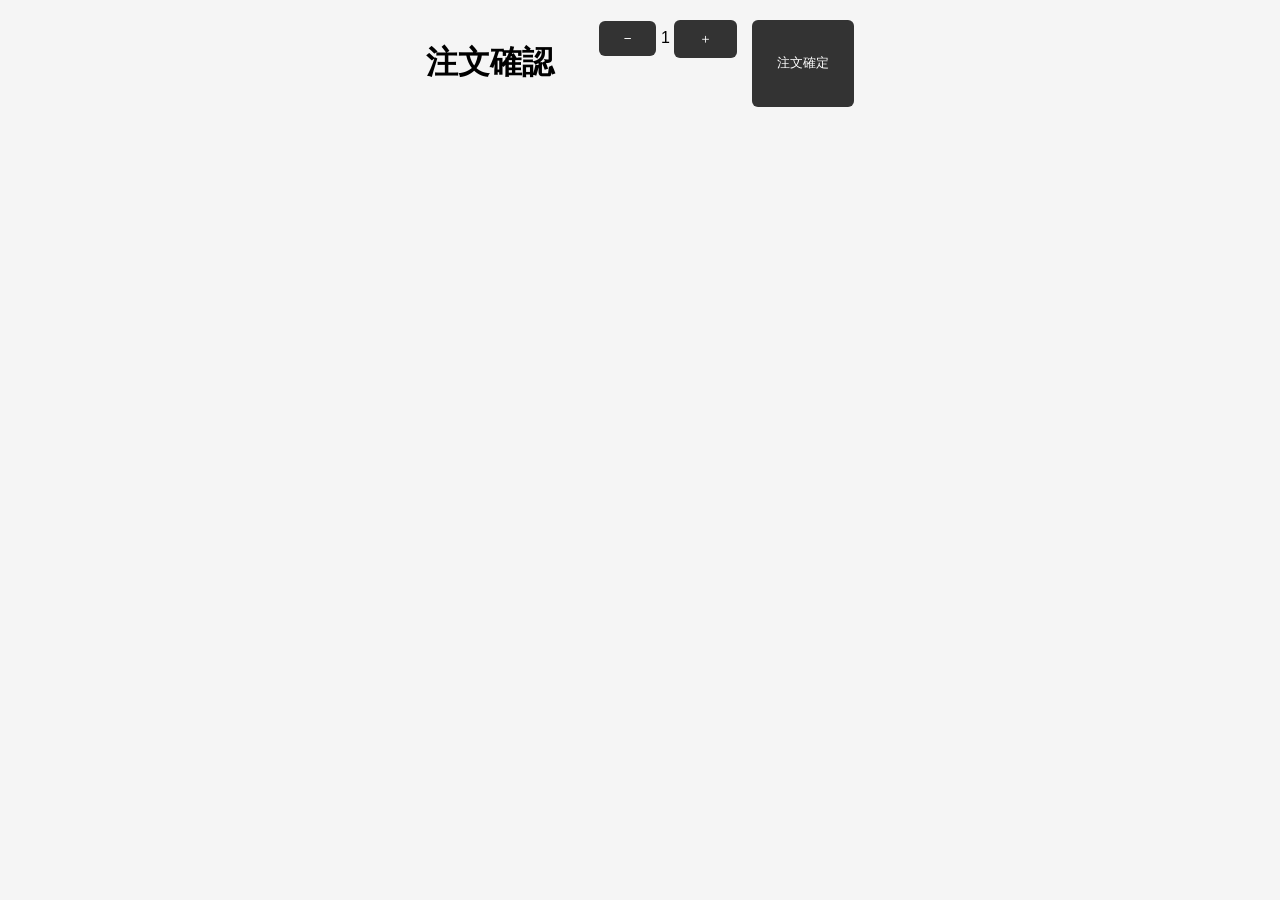
==== order.html @ 058d10a0 "Add files via upload" ====
﻿<!DOCTYPE html>
<html lang="ja">
<head>
    <meta charset="UTF-8">
    <title>注文確認</title>
    <link rel="stylesheet" href="style.css">
</head>
<body>

    <div class="container">
        <h1>注文確認</h1>

        <!-- 画像 -->
        <img id="menuImage" src="" alt="">

        <!-- メニュー名 -->
        <p id="selectedMenu"></p>

        <!-- 数量 -->
        <div class="quantity">
            <button onclick="decrease()">−</button>
            <span id="count">1</span>
            <button onclick="increase()">＋</button>
        </div>

        <!-- 注文 -->
        <button onclick="finishOrder()">注文確定</button>
    </div>

    <script>
        // 表示
        document.getElementById("selectedMenu").innerText =
            "選択されたメニュー：" + localStorage.getItem("menu");

        document.getElementById("menuImage").src =
            localStorage.getItem("image");

        // 数量
        let count = 1;

        function increase() {
            count++;
            document.getElementById("count").innerText = count;
        }

        function decrease() {
            if (count > 1) {
                count--;
                document.getElementById("count").innerText = count;
            }
        }

        // 送信
        {
            <script>

                function finishOrder() {

        const menu = localStorage.getItem("menu");

                fetch("https://script.google.com/macros/s/AKfycbyXUPI6nzM7LrFzyJbuoXV65ti0jfrnwjuRg_WDaaUa8fFaq6gQJpASl3kC-UiK4GQw/exec", {
                    method: "POST",
                headers: {
                    "Content-Type": "application/json"
            },
                body: JSON.stringify({
                    menu: menu,
                quantity: count
            })
        })

        .then(res => {
                    console.log("ステータス:", res.status);
                return res.text();
        })

        .then(data => {
                    console.log("GAS応答:", data);

                alert("予約完了！");
                window.location.href = "index.html";
        })

        .catch(error => {
                    console.error(error);
                alert("送信エラー: " + error.message);
        });

}

    </script>

</body>
</html>
---- style.css ----
﻿/* 全体のリセット */
body {
    font-family: "Helvetica Neue", Arial, "Hiragino Kaku Gothic ProN", sans-serif;
    background-color: #f5f5f5;
    margin: 0;
    padding: 0;
}

/* 1. タイトルを中央に固定 */
.page-title {
    text-align: center; /* 文字を中央へ */
    margin: 40px 0 20px 0; /* 上下に余白を作る */
    font-size: 28px;
    color: #333;
}

/* 2. カードを横並びにする親要素 */
.container {
    display: flex;
    flex-wrap: wrap; /* はみ出たら折り返す */
    justify-content: center; /* カード自体を中央に寄せる */
    gap: 15px; /* カード同士の隙間 */
    padding: 20px;
    max-width: 1200px;
    margin: 0 auto;
}

/* 3. お弁当カード1枚のデザイン */
.card {
    background: white;
    width: 220px;
    padding: 15px;
    border-radius: 12px;
    box-shadow: 0 4px 6px rgba(0,0,0,0.1);
    text-align: center; /* カード内の文字とボタンを中央へ */
}

    .card img {
        width: 100%;
        height: 140px;
        object-fit: cover;
        border-radius: 8px;
        margin-bottom: 10px;
    }

    .card h2 {
        font-size: 18px;
        margin: 10px 0;
    }

    .card p {
        color: #666;
        margin-bottom: 15px;
    }

/* 4. ボタンをシンプルに */
button {
    background-color: #333;
    color: white;
    border: none;
    padding: 10px 25px;
    border-radius: 6px;
    cursor: pointer;
    transition: 0.3s;
}

    button:hover {
        background-color: #555;
    }

    button.sold-out {
        background-color: #ccc;
        cursor: not-allowed;
    }
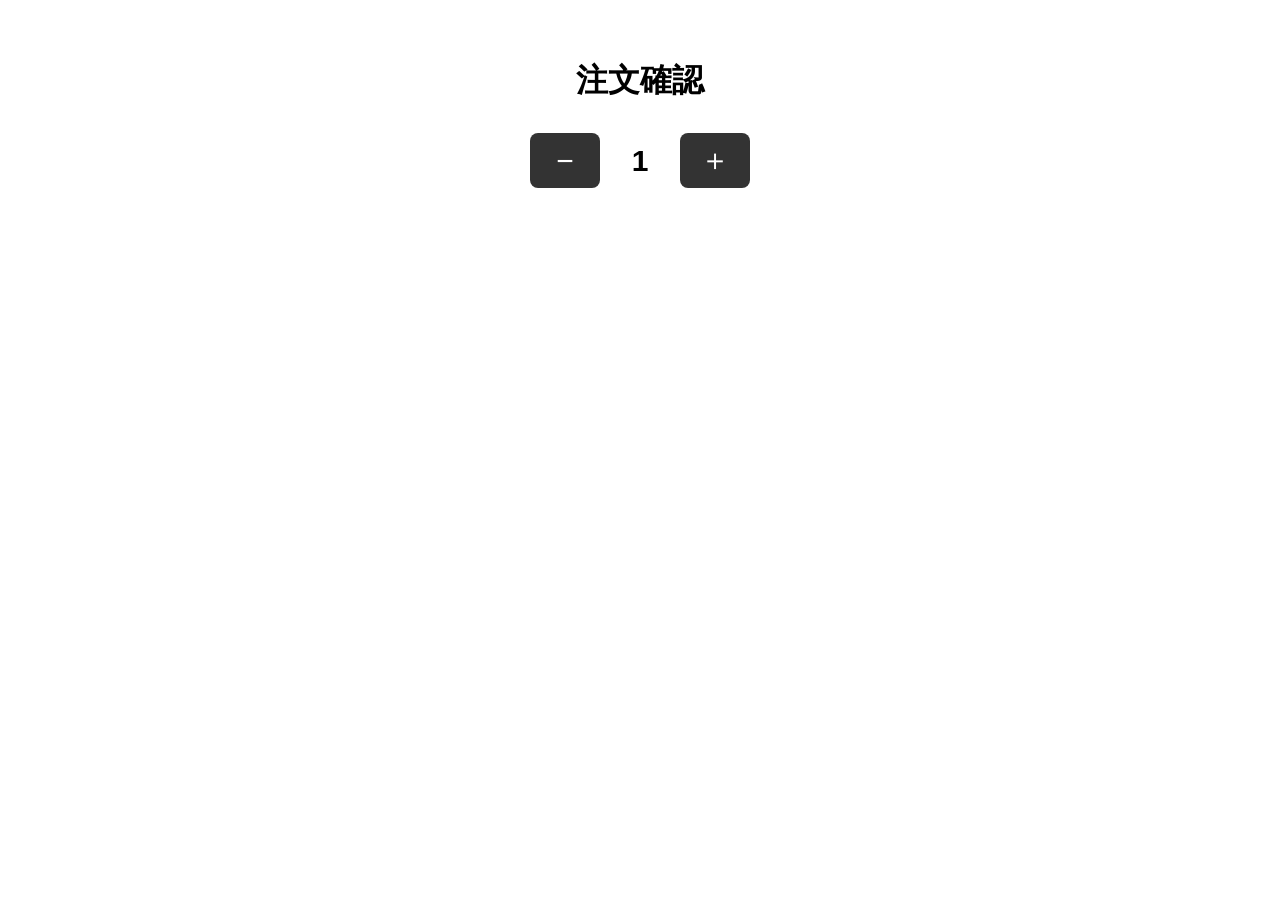
==== commit ec5f3e74: "Update order.html" ====
--- a/order.html
+++ b/order.html
@@ -1,94 +1,102 @@
-﻿<!DOCTYPE html>
+<!DOCTYPE html>
 <html lang="ja">
+
 <head>
     <meta charset="UTF-8">
+    <meta name="viewport" content="width=device-width, initial-scale=1.0">
     <title>注文確認</title>
-    <link rel="stylesheet" href="style.css">
+
+    <style>
+        body {
+            font-family: Arial, sans-serif;
+            text-align: center;
+            padding: 30px;
+        }
+
+        .quantity {
+            display: flex;
+            justify-content: center;
+            align-items: center;
+            gap: 20px;
+            margin: 30px;
+        }
+
+        .quantity button {
+            width: 70px;
+            height: 55px;
+            font-size: 30px;
+            border: none;
+            border-radius: 8px;
+            background: #333;
+            color: white;
+        }
+
+        #count {
+            font-size: 30px;
+            font-weight: bold;
+            width: 40px;
+        }
+    </style>
 </head>
+
 <body>
 
-    <div class="container">
-        <h1>注文確認</h1>
+    <h1>注文確認</h1>
 
-        <!-- 画像 -->
-        <img id="menuImage" src="" alt="">
+    <div class="quantity">
 
-        <!-- メニュー名 -->
-        <p id="selectedMenu"></p>
+        <button type="button" id="minus">−</button>
 
-        <!-- 数量 -->
-        <div class="quantity">
-            <button onclick="decrease()">−</button>
-            <span id="count">1</span>
-            <button onclick="increase()">＋</button>
-        </div>
+        <span id="count">1</span>
 
-        <!-- 注文 -->
-        <button onclick="finishOrder()">注文確定</button>
+        <button type="button" id="plus">＋</button>
+
     </div>
 
+
     <script>
-        // 表示
-        document.getElementById("selectedMenu").innerText =
-            "選択されたメニュー：" + localStorage.getItem("menu");
 
-        document.getElementById("menuImage").src =
-            localStorage.getItem("image");
-
-        // 数量
         let count = 1;
 
-        function increase() {
+        const countElement =
+            document.getElementById("count");
+
+        const plusButton =
+            document.getElementById("plus");
+
+        const minusButton =
+            document.getElementById("minus");
+
+
+        // ＋ボタン
+        plusButton.addEventListener("click", function () {
+
             count++;
-            document.getElementById("count").innerText = count;
-        }
 
-        function decrease() {
-            if (count > 1) {
-                count--;
-                document.getElementById("count").innerText = count;
-            }
-        }
+            countElement.textContent = count;
 
-        // 送信
-        {
-            <script>
+            console.log("現在の個数：" + count);
 
-                function finishOrder() {
-
-        const menu = localStorage.getItem("menu");
-
-                fetch("https://script.google.com/macros/s/AKfycbyXUPI6nzM7LrFzyJbuoXV65ti0jfrnwjuRg_WDaaUa8fFaq6gQJpASl3kC-UiK4GQw/exec", {
-                    method: "POST",
-                headers: {
-                    "Content-Type": "application/json"
-            },
-                body: JSON.stringify({
-                    menu: menu,
-                quantity: count
-            })
-        })
-
-        .then(res => {
-                    console.log("ステータス:", res.status);
-                return res.text();
-        })
-
-        .then(data => {
-                    console.log("GAS応答:", data);
-
-                alert("予約完了！");
-                window.location.href = "index.html";
-        })
-
-        .catch(error => {
-                    console.error(error);
-                alert("送信エラー: " + error.message);
         });
 
-}
+
+        // −ボタン
+        minusButton.addEventListener("click", function () {
+
+            if (count > 1) {
+
+                count--;
+
+                countElement.textContent = count;
+
+                console.log("現在の個数：" + count);
+
+            }
+
+        });
 
     </script>
 
 </body>
-</html>+
+</html>
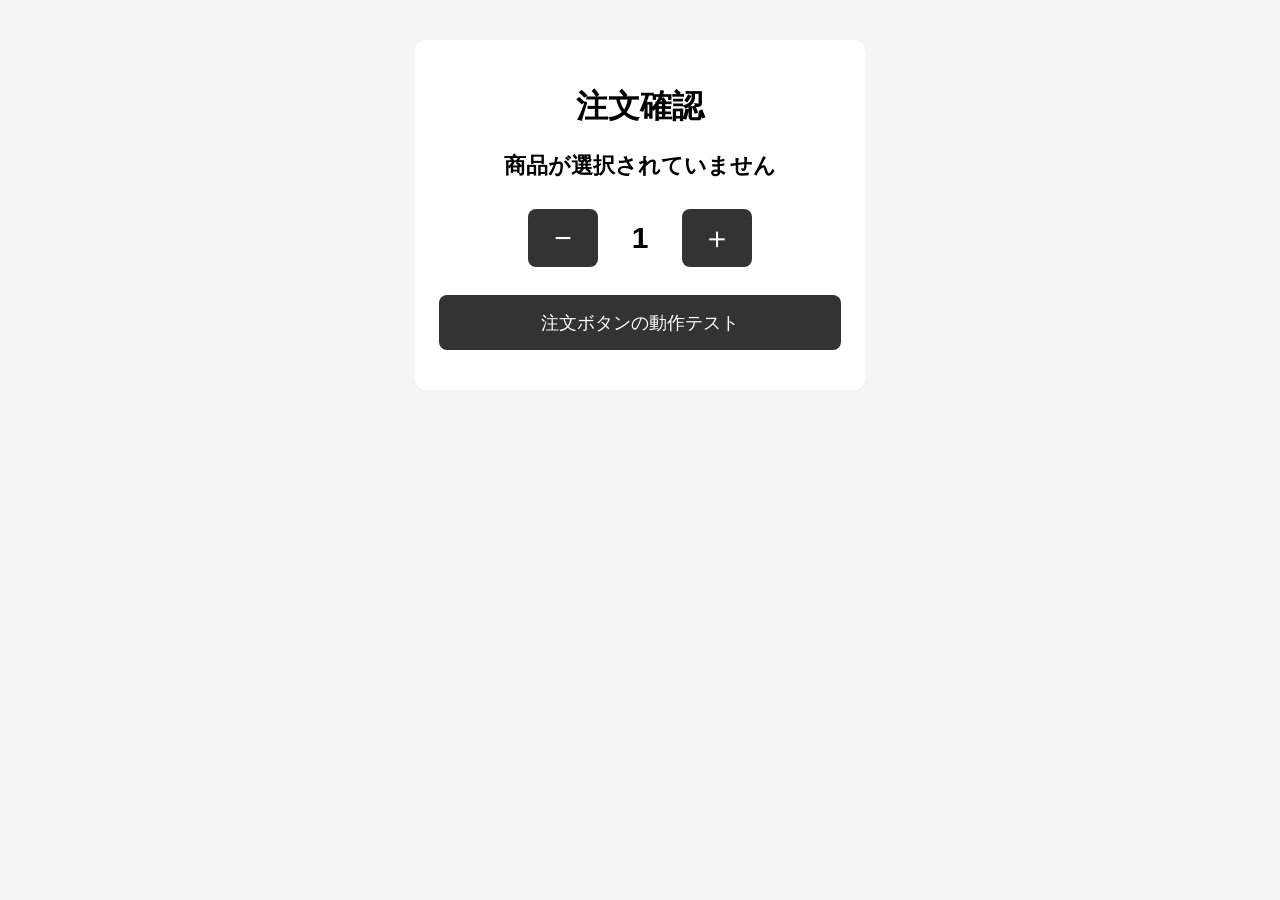
==== commit aeeaafdc: "Update order.html" ====
--- a/order.html
+++ b/order.html
@@ -1,102 +1,180 @@
+
 <!DOCTYPE html>
 <html lang="ja">
-
 <head>
     <meta charset="UTF-8">
     <meta name="viewport" content="width=device-width, initial-scale=1.0">
     <title>注文確認</title>
 
     <style>
+        * {
+            box-sizing: border-box;
+        }
+
         body {
             font-family: Arial, sans-serif;
+            background: #f5f5f5;
+            margin: 0;
+            padding: 20px;
+        }
+
+        .container {
+            width: 100%;
+            max-width: 450px;
+            margin: 20px auto;
+            padding: 24px;
+            background: white;
+            border-radius: 12px;
             text-align: center;
-            padding: 30px;
+        }
+
+        #menuImage {
+            width: 100%;
+            max-width: 350px;
+            height: 220px;
+            object-fit: cover;
+            border-radius: 10px;
+        }
+
+        #selectedMenu {
+            font-size: 22px;
+            font-weight: bold;
         }
 
         .quantity {
             display: flex;
             justify-content: center;
             align-items: center;
-            gap: 20px;
-            margin: 30px;
+            gap: 22px;
+            margin: 28px 0;
         }
 
         .quantity button {
             width: 70px;
-            height: 55px;
+            height: 58px;
             font-size: 30px;
             border: none;
             border-radius: 8px;
             background: #333;
             color: white;
+            cursor: pointer;
         }
 
         #count {
+            min-width: 40px;
             font-size: 30px;
             font-weight: bold;
-            width: 40px;
+        }
+
+        #orderButton {
+            width: 100%;
+            min-height: 55px;
+            font-size: 18px;
+            color: white;
+            background: #333;
+            border: none;
+            border-radius: 8px;
+            cursor: pointer;
+        }
+
+        #message {
+            color: #c0392b;
+            overflow-wrap: anywhere;
         }
     </style>
 </head>
 
 <body>
+    <div class="container">
+        <h1>注文確認</h1>
 
-    <h1>注文確認</h1>
+        <img id="menuImage" src="" alt="商品画像">
 
-    <div class="quantity">
+        <p id="selectedMenu"></p>
 
-        <button type="button" id="minus">−</button>
+        <div class="quantity">
+            <button type="button" id="minus">−</button>
+            <span id="count">1</span>
+            <button type="button" id="plus">＋</button>
+        </div>
 
-        <span id="count">1</span>
+        <button type="button" id="orderButton">
+            注文ボタンの動作テスト
+        </button>
 
-        <button type="button" id="plus">＋</button>
-
+        <p id="message"></p>
     </div>
 
+    <script>
+        // 選択された商品を取得
+        const menu = localStorage.getItem("menu");
+        const image = localStorage.getItem("image");
 
-    <script>
+        const menuElement =
+            document.getElementById("selectedMenu");
 
-        let count = 1;
+        const imageElement =
+            document.getElementById("menuImage");
 
         const countElement =
             document.getElementById("count");
 
-        const plusButton =
-            document.getElementById("plus");
+        const messageElement =
+            document.getElementById("message");
 
-        const minusButton =
-            document.getElementById("minus");
+        let count = 1;
 
+        // 商品名を表示
+        if (menu) {
+            menuElement.textContent = menu;
+        } else {
+            menuElement.textContent = "商品が選択されていません";
+        }
+
+        // 商品画像を表示
+        if (image) {
+            imageElement.src = image;
+        } else {
+            imageElement.hidden = true;
+        }
+
+        // 数量を表示
+        function updateCount() {
+            countElement.textContent = count;
+        }
 
         // ＋ボタン
-        plusButton.addEventListener("click", function () {
-
-            count++;
-
-            countElement.textContent = count;
-
-            console.log("現在の個数：" + count);
-
-        });
-
+        document.getElementById("plus")
+            .addEventListener("click", function () {
+                count++;
+                updateCount();
+                messageElement.textContent = "";
+            });
 
         // −ボタン
-        minusButton.addEventListener("click", function () {
+        document.getElementById("minus")
+            .addEventListener("click", function () {
+                if (count > 1) {
+                    count--;
+                    updateCount();
+                }
+                messageElement.textContent = "";
+            });
 
-            if (count > 1) {
+        // 注文ボタンの動作テスト
+        document.getElementById("orderButton")
+            .addEventListener("click", function () {
+                if (!menu) {
+                    messageElement.textContent =
+                        "商品が選択されていません。メニュー画面に戻ってください。";
+                    return;
+                }
 
-                count--;
-
-                countElement.textContent = count;
-
-                console.log("現在の個数：" + count);
-
-            }
-
-        });
-
+                messageElement.style.color = "#18794e";
+                messageElement.textContent =
+                    "ボタン正常！ " + menu +
+                    " を " + count + " 個選択中です。";
+            });
     </script>
-
 </body>
-
 </html>
